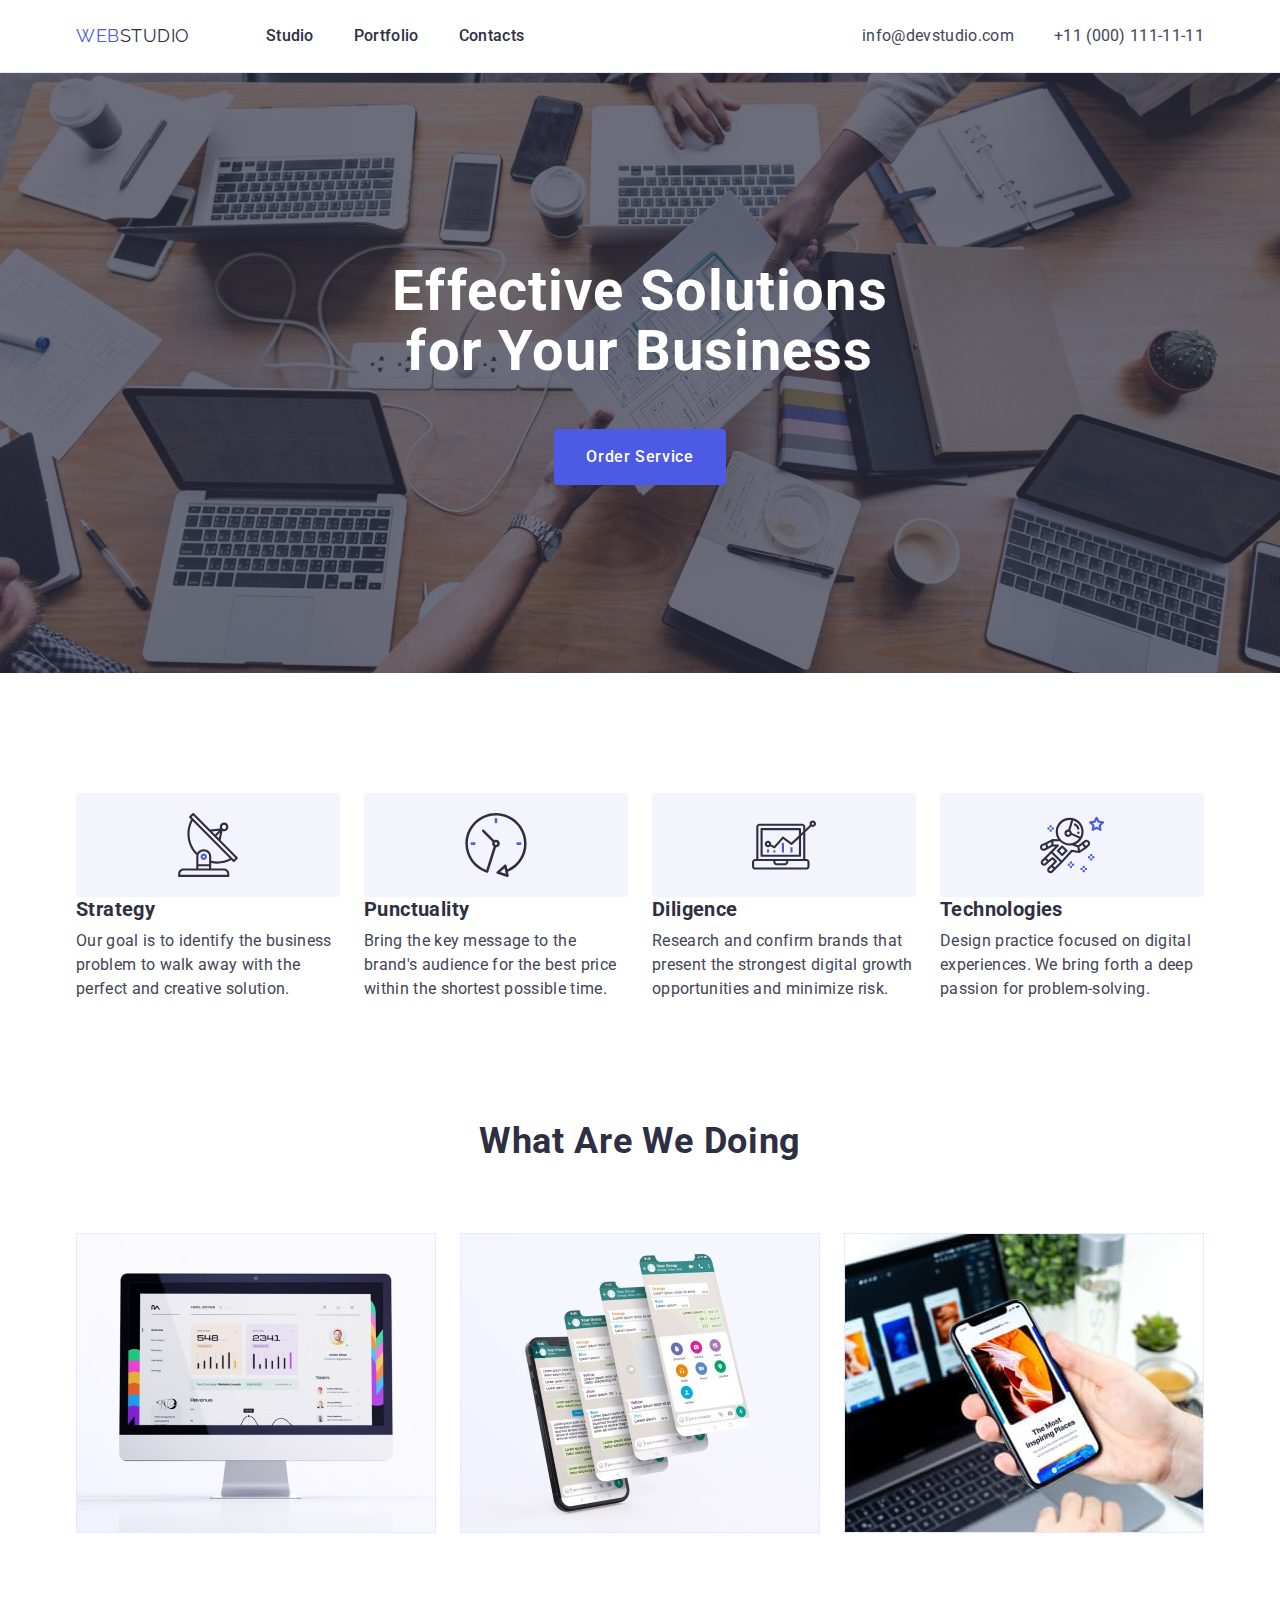
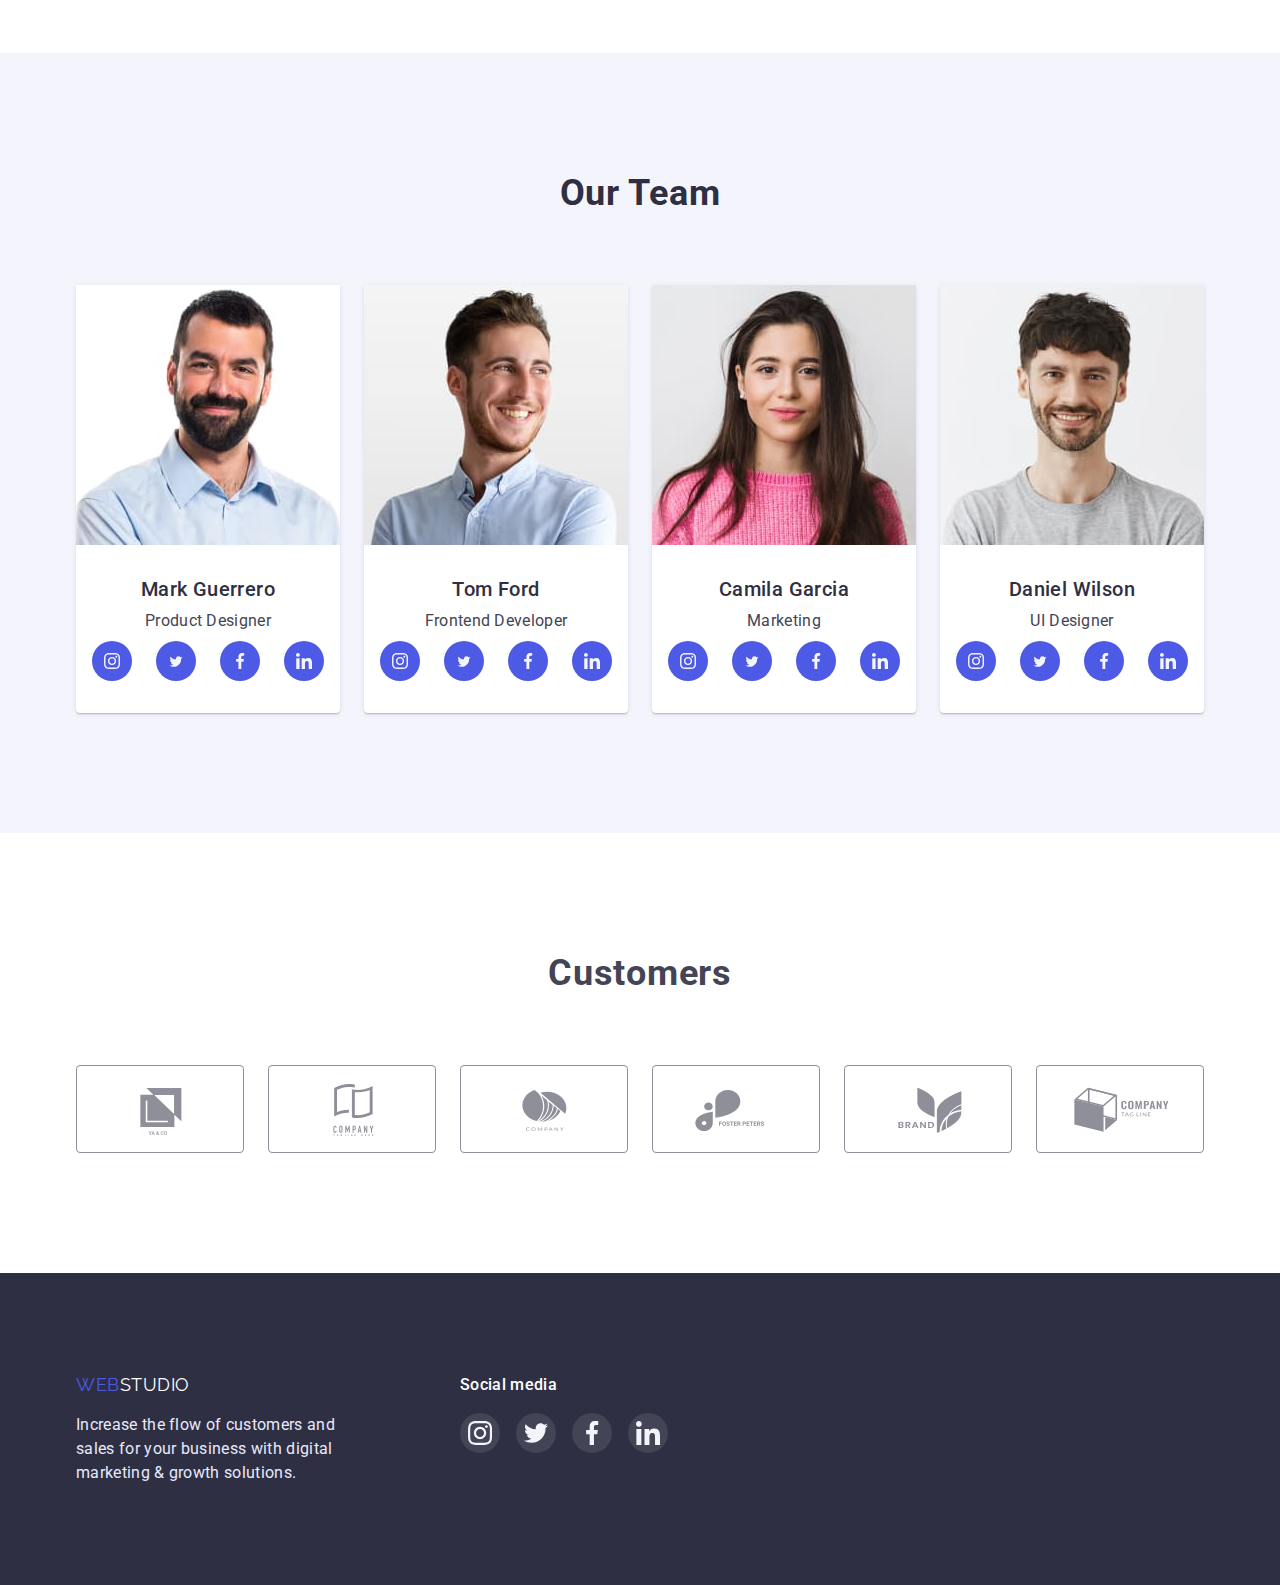
==== index.html @ 8e7cf428 "Initial commit" ====
<!DOCTYPE html>
<html lang="en">
  <head>
    <meta charset="UTF-8" />
    <meta http-equiv="X-UA-Compatible" content="IE=edge" />
    <meta name="viewport" content="width=device-width, initial-scale=1.0" />
    <title>Студия</title>
    <link
      rel="stylesheet"
      href="https://cdnjs.cloudflare.com/ajax/libs/modern-normalize/1.0.0/modern-normalize.min.css"
    />
    <link rel="stylesheet" href="./css/style.css" />
    <link rel="preconnect" href="https://fonts.googleapis.com" />
    <link rel="preconnect" href="https://fonts.gstatic.com" crossorigin />
    <link
      href="https://fonts.googleapis.com/css2?family=Raleway:wght@800&family=Roboto:wght@400;500;700&display=swap"
      rel="stylesheet"
    />
  </head>
  <body>
    <header class="header">
      <div class="header-container container">
        <nav class="header-navigation">
          <a
            href="./index.html"
            class="list-style-none studio-logo-style logo text-decoration links"
            ><span class="web-logo-style">Web</span>Studio</a
          >
          <ul class="list-style-none header-list">
            <li>
              <a
                href=""
                class="tabs-web-studio list-style-none text-decoration box-header-text links"
                >Studio</a
              >
            </li>
            <li class="box-header-text">
              <a
                href="./portfolio.html"
                class="tabs-web-studio list-style-none text-decoration box-header-text links"
                >Portfolio</a
              >
            </li>
            <li>
              <a
                href=""
                class="tabs-web-studio list-style-none text-decoration box-header-text links"
                >Contacts</a
              >
            </li>
          </ul>
        </nav>

        <address class="font-style-normal">
          <ul class="list-style-none box-header-contacs-list">
            <li>
              <a
                href="mailto:info@devstudio.com"
                class="contacs-web-studio list-style-none text-decoration box-header-contacs header-mail links"
                >info@devstudio.com</a
              >
            </li>
            <li>
              <a
                href="tel:+110001111111"
                class="contacs-web-studio list-style-none text-decoration box-header-contacs header-tel links"
                >+11 (000) 111-11-11</a
              >
            </li>
          </ul>
        </address>
      </div>
    </header>
    <main>
      <section class="hero-section">
        <div class="container">
          <h1 class="section-slogan box-text-hero">
            Effective Solutions for Your Business
          </h1>
          <div class="box-btt-hero">
            <br />
            <button
              type="button"
              class="button-hero-h button-text-after-title cursor-pointer"
            >
              Order Service
            </button>
          </div>
        </div>
      </section>
      <section class="section-futures-web">
        <div class="futures-text container">
          <h2 class="visually-hidden">futures</h2>
          <ul
            class="list-style-none list-future-svg list-style-none box-futures-text"
          >
            <li class="box-futures-item">
              <div class="list-futures-svg">
                <svg class="future-svg" width="64px" height="64px">
                  <use href="./images/sprite-futures.svg#icon-antenna"></use>
                </svg>
              </div>
              <h3 class="futures-name">Strategy</h3>
              <p class="futures-text">
                Our goal is to identify the business problem to walk away with
                the perfect and creative solution.
              </p>
            </li>

            <li class="box-futures-item">
              <div class="list-futures-svg">
                <svg class="future-svg" width="64px" height="64px">
                  <use href="./images/sprite-futures.svg#icon-clock"></use>
                </svg>
              </div>
              <h3 class="futures-name">Punctuality</h3>
              <p class="futures-text">
                Bring the key message to the brand's audience for the best price
                within the shortest possible time.
              </p>
            </li>
            <li class="box-futures-item">
              <div class="list-futures-svg">
                <svg class="future-svg" width="64px" height="64px">
                  <use href="./images/sprite-futures.svg#icon-diagram"></use>
                </svg>
              </div>
              <h3 class="futures-name">Diligence</h3>
              <p class="futures-text">
                Research and confirm brands that present the strongest digital
                growth opportunities and minimize risk.
              </p>
            </li>
            <li class="box-futures-item">
              <div class="list-futures-svg">
                <svg class="future-svg" width="64px" height="64px">
                  <use href="./images/sprite-futures.svg#icon-astronaut"></use>
                </svg>
              </div>
              <h3 class="futures-name">Technologies</h3>
              <p class="futures-text">
                Design practice focused on digital experiences. We bring forth a
                deep passion for problem-solving.
              </p>
            </li>
          </ul>
        </div>
      </section>
      <section class="box-wawd-section">
        <div class="box-wawd container">
          <h2 class="wawd">What are we doing</h2>

          <ul class="list-style-none box-wawd-list">
            <li class="wawd-items">
              <img src="./images/rect.jpg" alt="computer" width="360" />
            </li>
            <li class="wawd-items">
              <img src="./images/rect2.jpg" alt="phone" width="360" />
            </li>
            <li class="wawd-items">
              <img
                src="./images/rect3.jpg"
                alt="computer and phone"
                width="360"
              />
            </li>
          </ul>
        </div>
      </section>
      <section class="background-section-our-team">
        <div class="box-our-team container">
          <h2 class="our-team-title">Our Team</h2>
          <ul class="list-style-none backround-our-team box-our-team-list">
            <li class="background-li-our-team item-our-team-box">
              <img src="./images/img.jpg" alt="Product Designer" width="264" />
              <div class="our-team-paddig">
                <h3 class="names-our-team backround-our-team">Mark Guerrero</h3>
                <p class="position-our-team backround-our-team">
                  Product Designer
                </p>
                <ul class="svg-our-team list-style-none">
                  <li class="svg-our-team-item">
                    <a href="" class="our-team-link">
                      <svg width="16px" height="16px" class="our-team-svg-item">
                        <use
                          href="./images/sprite-our-team.svg#icon-instagram"
                        ></use>
                      </svg>
                    </a>
                  </li>
                  <li class="svg-our-team-item">
                    <a href="" class="our-team-link">
                      <svg width="16px" height="13px" class="our-team-svg-item">
                        <use
                          href="./images/sprite-our-team.svg#icon-twitter"
                        ></use>
                      </svg>
                    </a>
                  </li>
                  <li class="svg-our-team-item">
                    <a href="" class="our-team-link">
                      <svg width="16px" height="16px" class="our-team-svg-item">
                        <use
                          href="./images/sprite-our-team.svg#icon-facebook"
                        ></use>
                      </svg>
                    </a>
                  </li>

                  <li class="svg-our-team-item">
                    <a href="" class="our-team-link">
                      <svg width="16px" height="16px" class="our-team-svg-item">
                        <use
                          href="./images/sprite-our-team.svg#icon-linkedin"
                        ></use>
                      </svg>
                    </a>
                  </li>
                </ul>
              </div>
            </li>
            <li class="background-li-our-team item-our-team-box">
              <img
                src="./images/img-2.jpg"
                alt="Frontend Developer"
                width="264"
                class="img-main-page"
              />
              <div class="our-team-paddig">
                <h3 class="names-our-team">Tom Ford</h3>
                <p class="position-our-team">Frontend Developer</p>
                <ul class="svg-our-team list-style-none">
                  <li class="svg-our-team-item">
                    <a href="" class="our-team-link">
                      <svg width="16px" height="16px" class="our-team-svg-item">
                        <use
                          href="./images/sprite-our-team.svg#icon-instagram"
                        ></use>
                      </svg>
                    </a>
                  </li>
                  <li class="svg-our-team-item">
                    <a href="" class="our-team-link">
                      <svg width="16px" height="13px" class="our-team-svg-item">
                        <use
                          href="./images/sprite-our-team.svg#icon-twitter"
                        ></use>
                      </svg>
                    </a>
                  </li>
                  <li class="svg-our-team-item">
                    <a href="" class="our-team-link">
                      <svg width="16px" height="16px" class="our-team-svg-item">
                        <use
                          href="./images/sprite-our-team.svg#icon-facebook"
                        ></use>
                      </svg>
                    </a>
                  </li>

                  <li class="svg-our-team-item">
                    <a href="" class="our-team-link">
                      <svg width="16px" height="16px" class="our-team-svg-item">
                        <use
                          href="./images/sprite-our-team.svg#icon-linkedin"
                        ></use>
                      </svg>
                    </a>
                  </li>
                </ul>
              </div>
            </li>
            <li class="background-li-our-team item-our-team-box">
              <img
                src="./images/img-3.jpg"
                alt="Marketing"
                width="264"
                class="img-main-page"
              />
              <div class="our-team-paddig">
                <h3 class="names-our-team">Camila Garcia</h3>
                <p class="position-our-team">Marketing</p>
                <ul class="svg-our-team list-style-none">
                  <li class="svg-our-team-item">
                    <a href="" class="our-team-link">
                      <svg width="16px" height="16px" class="our-team-svg-item">
                        <use
                          href="./images/sprite-our-team.svg#icon-instagram"
                        ></use>
                      </svg>
                    </a>
                  </li>
                  <li class="svg-our-team-item">
                    <a href="" class="our-team-link">
                      <svg width="16px" height="13px" class="our-team-svg-item">
                        <use
                          href="./images/sprite-our-team.svg#icon-twitter"
                        ></use>
                      </svg>
                    </a>
                  </li>
                  <li class="svg-our-team-item">
                    <a href="" class="our-team-link">
                      <svg width="16px" height="16px" class="our-team-svg-item">
                        <use
                          href="./images/sprite-our-team.svg#icon-facebook"
                        ></use>
                      </svg>
                    </a>
                  </li>

                  <li class="svg-our-team-item">
                    <a href="" class="our-team-link">
                      <svg width="16px" height="16px" class="our-team-svg-item">
                        <use
                          href="./images/sprite-our-team.svg#icon-linkedin"
                        ></use>
                      </svg>
                    </a>
                  </li>
                </ul>
              </div>
            </li>

            <li class="background-li-our-team item-our-team-box">
              <img
                src="./images/img-4.jpg"
                alt="UI Designer"
                width="264"
                class="img-main-page"
              />
              <div class="our-team-paddig">
                <h3 class="names-our-team">Daniel Wilson</h3>
                <p class="position-our-team">UI Designer</p>
                <ul class="svg-our-team list-style-none">
                  <li class="svg-our-team-item">
                    <a href="" class="our-team-link">
                      <svg width="16px" height="16px" class="our-team-svg-item">
                        <use
                          href="./images/sprite-our-team.svg#icon-instagram"
                        ></use>
                      </svg>
                    </a>
                  </li>
                  <li class="svg-our-team-item">
                    <a href="" class="our-team-link">
                      <svg width="16px" height="13px" class="our-team-svg-item">
                        <use
                          href="./images/sprite-our-team.svg#icon-twitter"
                        ></use>
                      </svg>
                    </a>
                  </li>
                  <li class="svg-our-team-item">
                    <a href="" class="our-team-link">
                      <svg width="16px" height="16px" class="our-team-svg-item">
                        <use
                          href="./images/sprite-our-team.svg#icon-facebook"
                        ></use>
                      </svg>
                    </a>
                  </li>

                  <li class="svg-our-team-item">
                    <a href="" class="our-team-link">
                      <svg width="16px" height="16px" class="our-team-svg-item">
                        <use
                          href="./images/sprite-our-team.svg#icon-linkedin"
                        ></use>
                      </svg>
                    </a>
                  </li>
                </ul>
              </div>
            </li>
          </ul>
        </div>
      </section>
      <section class="customers">
        <div class="container">
          <h2 class="customers-hero">Customers</h2>

          <ul class="customers-list list-style-none">
            <li class="item-list-customers">
              <a href="" class="customers-links">
                <svg width="106px" height="56px" class="svg-customers">
                  <use href="./images/customers.svg#icon-Logo-6"></use>
                </svg>
              </a>
            </li>
            <li class="item-list-customers">
              <a href="" class="customers-links">
                <svg width="106px" height="56px" class="svg-customers">
                  <use href="./images/customers.svg#icon-Logo-7"></use>
                </svg>
              </a>
            </li>
            <li class="item-list-customers">
              <a href="" class="customers-links">
                <svg width="106px" height="56px" class="svg-customers">
                  <use href="./images/customers.svg#icon-Logo-8"></use>
                </svg>
              </a>
            </li>
            <li class="item-list-customers">
              <a href="" class="customers-links">
                <svg width="106px" height="56px" class="svg-customers">
                  <use href="./images/customers.svg#icon-Logo-9"></use>
                </svg>
              </a>
            </li>
            <li class="item-list-customers">
              <a href="" class="customers-links">
                <svg width="106px" height="56px" class="svg-customers">
                  <use href="./images/customers.svg#icon-Logo-10"></use>
                </svg>
              </a>
            </li>
            <li class="item-list-customers">
              <a href="" class="customers-links">
                <svg width="106px" height="56px" class="svg-customers">
                  <use href="./images/customers.svg#icon-Logo-11"></use>
                </svg>
              </a>
            </li>
          </ul>
        </div>
      </section>
    </main>
    <footer class="footer">
      <div class="container container-footer">
        <div class="footer-div-logo">
          <a
            href="./index.html"
            class="list-style-none logo logo-footer text-decoration margin-zero"
            ><span class="web-logo-style">Web</span>Studio</a
          >
          <p class="web-studio-footer-text">
            Increase the flow of customers and sales for your business with
            digital marketing & growth solutions.
          </p>
        </div>

        <div class="footer-div-link">
          <p class="social-media-hero">Social media</p>
          <ul class="footer-list-link list-style-none">
            <li class="svg-item-footer">
              <a href="" class="footer-item-link">
                <svg width="24px" height="24px" class="our-team-svg-item">
                  <use href="./images/sprite-our-team.svg#icon-instagram"></use>
                </svg>
              </a>
            </li>
            <li class="svg-item-footer">
              <a href="" class="footer-item-link">
                <svg width="24px" height="24px" class="our-team-svg-item">
                  <use href="./images/sprite-our-team.svg#icon-twitter"></use>
                </svg>
              </a>
            </li>
            <li class="svg-item-footer">
              <a href="" class="footer-item-link">
                <svg width="24px" height="24px" class="our-team-svg-item">
                  <use href="./images/sprite-our-team.svg#icon-facebook"></use>
                </svg>
              </a>
            </li>

            <li class="svg-item-footer">
              <a href="" class="footer-item-link">
                <svg width="24px" height="24px" class="our-team-svg-item">
                  <use href="./images/sprite-our-team.svg#icon-linkedin"></use>
                </svg>
              </a>
            </li>
          </ul>
        </div>
      </div>
    </footer>
  </body>
</html>
---- css/style.css ----
:root {
  --tags-color: #2e2f42;
  --p-text: #434455;
  --buttons-color: #4d5ae5;
  --hf-buttons-color: #404bbf;
  --our-team-background: #f4f4fd;
  --customers-hover: #404bbf;
  --customers: #afb1b8;
}
body {
  font-family: 'Roboto', sans-serif;
  color: var(--p-text);
  background: #ffffff;
}
/*----------- WEBSTUDIO -----------*/
.font-style-normal {
  font-style: normal;
}
img {
  display: block;
  max-width: 100%;
  height: auto;
}
.logo {
  font-family: 'Raleway';

  font-size: 18px;
  line-height: calc(24 / 18);
  letter-spacing: 0.03em;
  color: var(--tags-color);
  text-transform: uppercase;
  margin-right: 76px;
}
.web-logo-style {
  color: #4d5ae5;
  text-transform: uppercase;
}
.header-mail {
}
.links {
  display: block;
  padding: 24px 0;
}
.header-container-margin {
  width: 1158px;
  padding: 0 15px;
  margin: 0 auto;
}
.header {
  border-bottom: 1px solid #e7e9fc;
  box-shadow: 0px 2px 1px rgba(46, 47, 66, 0.08),
    0px 1px 1px rgba(46, 47, 66, 0.16), 0px 1px 6px rgba(46, 47, 66, 0.08);
}
.box-header-text {
}
.box-header-contacs {
  display: flex;
}
.futures-container {
  width: 1128px;
  padding: 0 15px;
  margin: 0 auto;
}
.wawd-container {
  width: 1128px;
  padding: 0 15px;
  margin: 0 auto;
}
.our-team-container {
  width: 1128px;
  padding: 0 15px;
  margin: 0 auto;
}
.header-container {
  display: flex;
  justify-content: space-between;
}
.box-header-contacs-list {
  display: flex;

  gap: 40px;
}
.header-navigation {
  display: flex;
  align-items: center;
}
.box-hero-section {
}
.container {
  width: 1158px;
  padding: 0 15px;
  margin: 0 auto;
}

.box-text-hero {
}
.box-btt-hero {
  align-content: center;
  display: flex;

  justify-content: center;
}
.box-btt-hero:hover,
.box-btt-hero:focus {
}
.header-list {
  display: flex;
  gap: 40px;
}
.logo-footer {
  color: #ffffff;
  text-transform: uppercase;
}
.margin-zero {
  margin: 0 auto;
}
.tabs-web-studio {
  font-size: 16px;
  font-weight: 500;
  line-height: calc(24 / 16);
  color: var(--tags-color);
  letter-spacing: 0.02em;
}
.box-futures-text {
  display: flex;
  gap: 24px;
}

.section-futures-web {
  padding-top: 120px;
  padding-bottom: 120px;
}
.futures-text {
  font-size: 16px;
  line-height: calc(24 / 16);
  letter-spacing: 0.02em;
}
.box-futures-item {
  width: 265px;
}
.tabs-web-studio:hover,
.tabs-web-studio:focus {
  color: #404bbf;
}
.contacs-web-studio {
  font-style: normal;

  font-size: 16px;
  line-height: calc(24 / 16);
  color: var(--p-text);
  letter-spacing: 0.02em;
}
.contacs-web-studio:hover,
.contacs-web-studio:focus {
  color: #404bbf;
}

.visually-hidden {
  position: absolute;
  width: 1px;
  height: 1px;
  margin: -1px;
  border: 0;
  padding: 0;

  white-space: nowrap;
  clip-path: inset(100%);
  clip: rect(0 0 0 0);
  overflow: hidden;
}
.hero-section {
  background-color: var(--tags-color);
  background-image: linear-gradient(
      rgba(46, 47, 66, 0.7),
      rgba(46, 47, 66, 0.7)
    ),
    url(../images/people-office.jpg);
  background-repeat: no-repeat;
  background-position: center;
  background-size: cover;
  height: auto;
  flex-grow: 1;
  padding: 188px 0;
  max-width: 1440px;
  margin: 0 auto;
}
.box-wawd-section {
  padding-bottom: 120px;
}
.box-wawd {
}
.wawd-items {
  width: 360px;
}
.box-wawd-list {
  display: flex;

  align-items: center;

  gap: 24px;
}
.section-slogan {
  width: 496px;
  font-size: 56px;
  line-height: calc(60 / 56);
  letter-spacing: 0.02em;
  color: #ffffff;
  text-align: center;
  margin: 0 auto;
  margin-bottom: 48px;
}
.align-center {
  align-items: center;
}
.box-our-team {
}
.box-our-team-list {
  display: flex;
  margin-top: 72px;

  gap: 24px;
}
.item-our-team-box {
  width: 264px;
  border-radius: 0px 0px 4px 4px;
  box-shadow: 0px 2px 1px 0px #2e2f4214, 0px 1px 1px 0px #2e2f4229,
    0px 1px 6px 0px #2e2f4214;
}

.button-hero-h {
  border-radius: 4px;
  background: var(--buttons-color);
  padding: 16px 32px;
  font-weight: 500;
  border: none;
}
.button-hero-h:hover,
.button-hero-h:focus {
  background: #404bbf;
  box-shadow: 0px 4px 4px 0px #00000026;
}
.cursor-pointer {
  cursor: pointer;
}
.button-text-after-title {
  font-family: inherit;

  font-size: 16px;
  line-height: calc(24 / 16);
  color: #ffffff;
  letter-spacing: 0.04em;
}
p,
h1,
h2,
h3,
h4,
h5,
h6 {
  margin: 0;
}
ul {
  margin: 0;
  padding: 0;
}
.button-h1:hover,
.button-h1:focus {
  background: var(--hf-buttons-color);
}
.list-futures-svg {
  background: #f4f4fd;
  border-radius: 4px;
  display: flex;
  align-items: center;
  justify-content: center;
  padding-top: 20px;
  padding-bottom: 20px;
}
.future-svg {
  display: flex;
}
.futures-name {
  margin-bottom: 8px;
  font-size: 20px;
  line-height: calc(24 / 20);
  color: var(--tags-color);
  letter-spacing: 0.02em;
}
.futures-text {
  font-size: 16px;
  line-height: calc(24 / 16);
  letter-spacing: 0.02em;
}
.btt-sprite-our-team {
  width: 40px;
  height: 40px;
  border: none;
}
.svg-our-team-item {
  width: 40px;
  height: 40px;
}
.our-team-link {
  display: flex;
  width: 100%;
  height: 100%;
  justify-content: center;
  align-items: center;
  border-radius: 50%;
  background-color: #4d5ae5;
}

.our-team-link:hover,
.our-team-link:focus {
  background-color: #404bbf;
}
.wawd {
  margin-bottom: 72px;
  font-size: 36px;
  line-height: calc(40 / 36);
  color: var(--tags-color);
  letter-spacing: 0.02em;
  text-transform: capitalize;
  text-align: center;
}
.img-main-page {
}
.background-section-our-team {
  background: #f4f4fd;
  padding: 120px 0;
}
.background-li-our-team {
  background: #ffffff;
}
.svg-our-team {
  display: flex;
  gap: 24px;
}
.our-team-title {
  font-size: 36px;
  line-height: calc(40 / 36);
  color: var(--tags-color);
  letter-spacing: 0.02em;
  text-align: center;
}
.our-team-paddig {
  padding: 32px 16px;
}
.names-our-team {
  font-size: 20px;
  line-height: calc(24 / 20);
  color: var(--tags-color);
  letter-spacing: 0.02em;
  font-weight: 500;
  text-align: center;
  margin-bottom: 8px;
}
.position-our-team {
  font-size: 16px;
  line-height: calc(24 / 16);
  letter-spacing: 0.02em;
  text-align: center;
  margin-bottom: 8px;
}

.mail-main {
  color: black;
}
.mail-main:hover,
.mail-main:focus {
  color: blue;
}
.list-style-none {
  list-style: none;
}

.text-decoration {
  text-decoration: none;
}

.web-studio-footer-text {
  font-size: 16px;
  line-height: calc(24 / 16);
  color: #e7e9fc;
  letter-spacing: 0.02em;
  max-width: 264px;
  margin-top: 16px;
}
.container-customers {
  display: flex;
  margin-top: 72px;
}
.customers {
  align-self: center;
  padding-top: 120px;
  padding-bottom: 120px;
}
.customers-hero {
  font-style: normal;
  font-weight: 700;
  font-size: 36px;
  line-height: calc(40px / 36px);
  text-align: center;
  letter-spacing: 0.02em;
  margin-bottom: 72px;
}
.customers-list {
  display: flex;
  justify-content: center;
  gap: 24px;
}
.svg-customers {
  fill: #8e8f99;
}

.customers-links {
  border: 1px solid #8e8f99;
  display: flex;
  justify-content: center;
  align-items: center;
  width: 100%;
  height: 100%;
  border-radius: 4px;
}
.customers-links:hover .svg-customers,
.customers-links:focus .svg-customers {
  fill: #404bbf;
}
.customers-links:hover,
.customers-links:focus {
  border: 1px solid #404bbf;
}
.footer {
  padding: 100px 0;
}
.footer-div-link {
  margin-left: 120px;
}
.item-list-customers {
  width: 168px;
  height: 88px;
}
.footer-div-logo {
}
.footer-list-link {
  display: flex;
  gap: 16px;
}
.social-media-hero {
  font-style: normal;
  font-weight: 500;
  font-size: 16px;
  line-height: calc(24px / 16px);
  letter-spacing: 0.02em;
  color: #ffffff;
  margin-bottom: 16px;
}
.svg-item-footer {
  width: 40px;
  height: 40px;
}
.item-list-div-footer {
  display: flex;
}
.footer-item-link {
  display: flex;
  width: 100%;
  height: 100%;
  justify-content: center;
  align-items: center;
  border-radius: 50%;
  background: rgba(255, 255, 255, 0.1);
}
.container-footer {
  display: flex;
}
.footer-item-link:hover,
.footer-item-link:focus {
  background-color: #31d0aa;
}
/*----------- portfolio -----------*/

.box-list-portfolio-btt {
  display: flex;
  margin-bottom: 72px;
  justify-content: center;
  gap: 24px;
}
.first-box-portfolio {
  width: 1158px;
  padding: 0 15px;
  margin: 0 auto;
}
.main-section-portfolio {
  padding-top: 96px;
  padding-bottom: 120px;
}
.second-box-portfolio {
  margin-bottom: 48px;
}
.third-box-portfolio {
  margin-bottom: 120px;
}
.first-list-portfolio {
  display: flex;

  flex-wrap: wrap;
  gap: 48px 24px;
}
.portfolio-box-text {
}
.margin-text-portfolio-box {
}
.img-portfolio-box {
}
.portfolio-text {
  font-size: 20px;
  line-height: calc(24 / 20);
  letter-spacing: 0.02em;
  color: var(--tags-color);
}
.items-list-portfolio {
  width: calc((100% - 48px) / 3);
  width: 360px;
}
.links-items-portfolio {
  display: block;
}

.links-items-portfolio:hover,
.links-items-portfolio:focus {
  box-shadow: 0px 2px 1px 0px #2e2f4214, 0px 1px 1px 0px #2e2f4229,
    0px 1px 6px 0px #2e2f4214;
}
.portfolio-p {
  font-size: 16px;
  line-height: calc(24 / 16);
  letter-spacing: 0.02em;
  color: var(--p-text);
  margin-top: 8px;
}
.items-portfolio-padding {
  padding: 32px 16px;
  border: 1px solid #e7e9fc;
  border-top: none;
}

.footer {
  background-color: #2e2f42;
}

.header {
}

.buttons-main {
  background: #f4f4fd;
}
.buttons-text {
  font-family: inherit;
  color: #4d5ae5;
  font-weight: 500;
  font-size: 16px;
  line-height: calc(24 / 16);
  letter-spacing: 0.04em;
  border: 1px solid #e7e9fc;
  border-radius: 4px;
  padding: 12px 24px;
}
.buttons-main:hover,
.buttons-main:focus {
  background: var(--hf-buttons-color);
}

.buttons-text:hover,
.buttons-text:focus {
  color: #ffffff;
  border-color: transparent;
  box-shadow: 0px 2px 2px 0px #0000001f, 0px 2px 1px 0px #00000014,
    0px 3px 1px 0px #0000001a;
}
.mail-portfolio {
  color: black;
}
.mail-portfolio:hover,
.mail-portfolio:focus {
  color: blue;
}

.text-decoration-none {
  text-decoration: none;
}
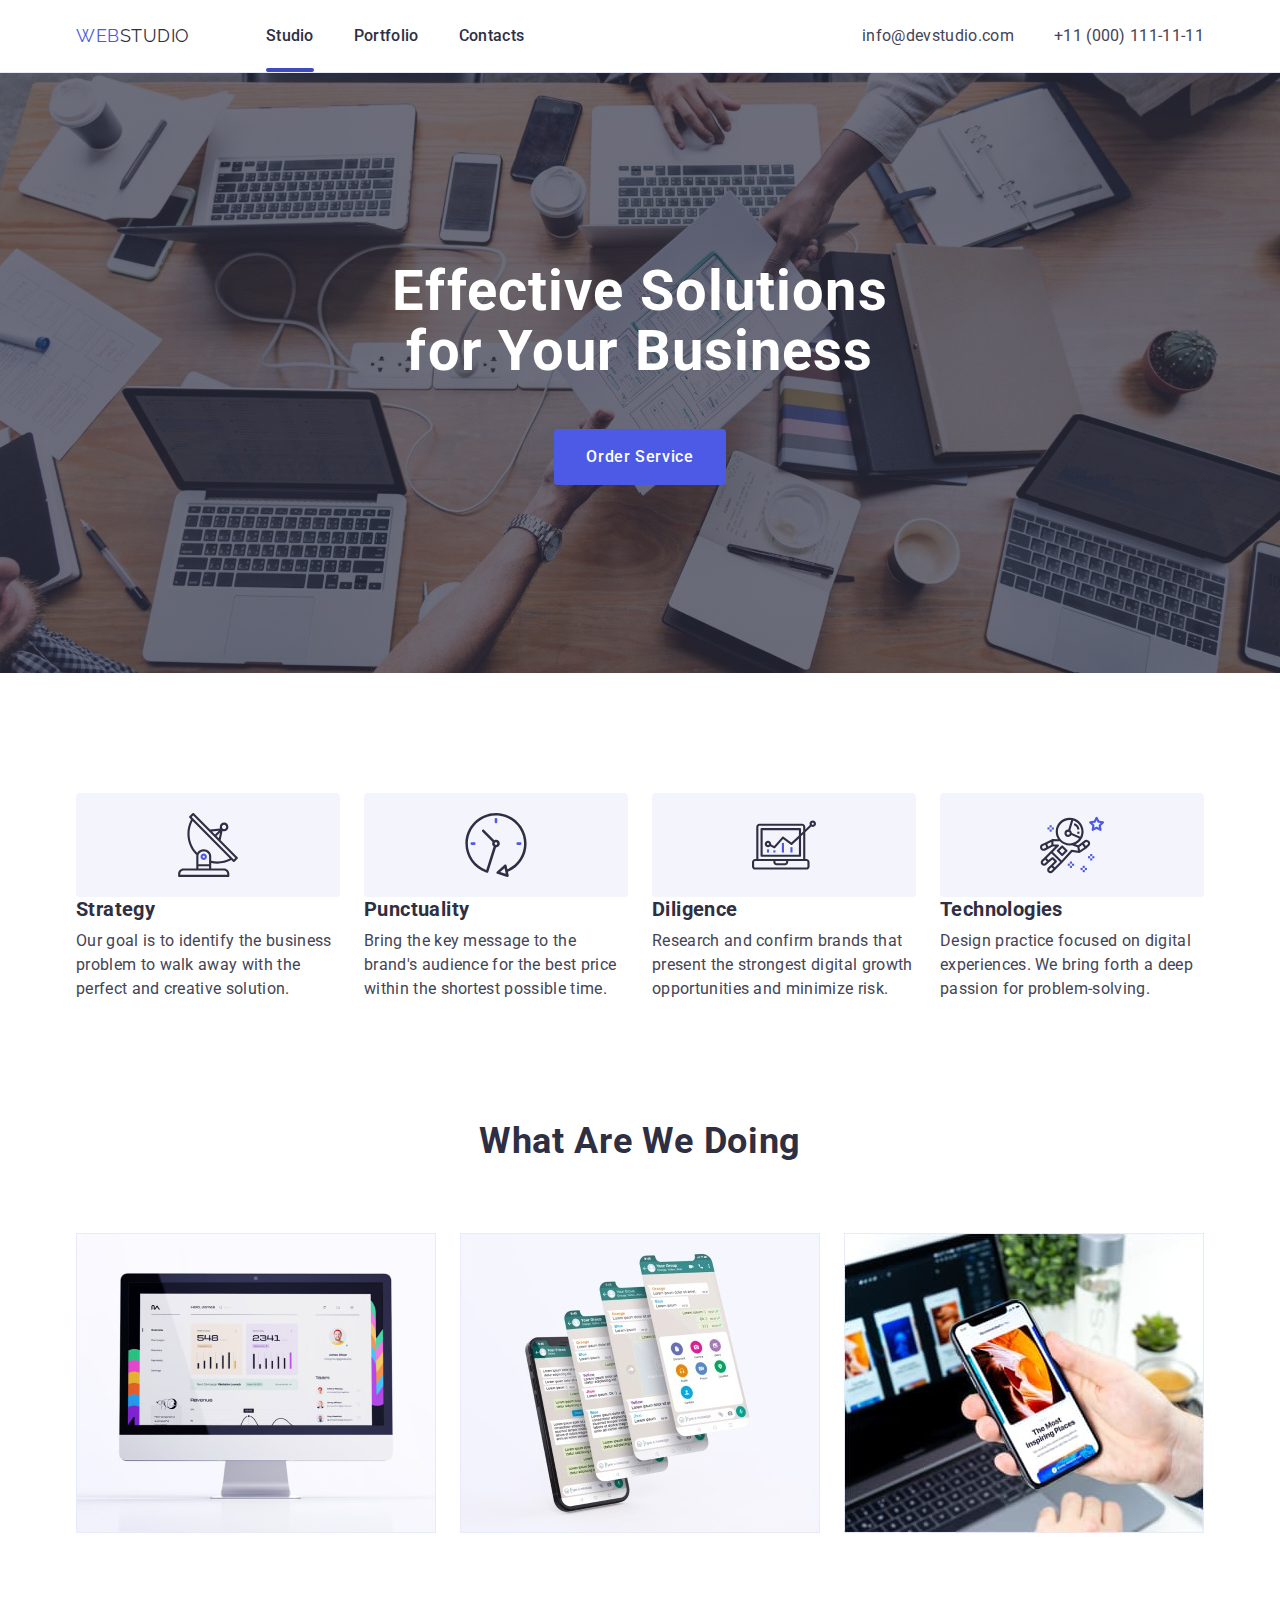
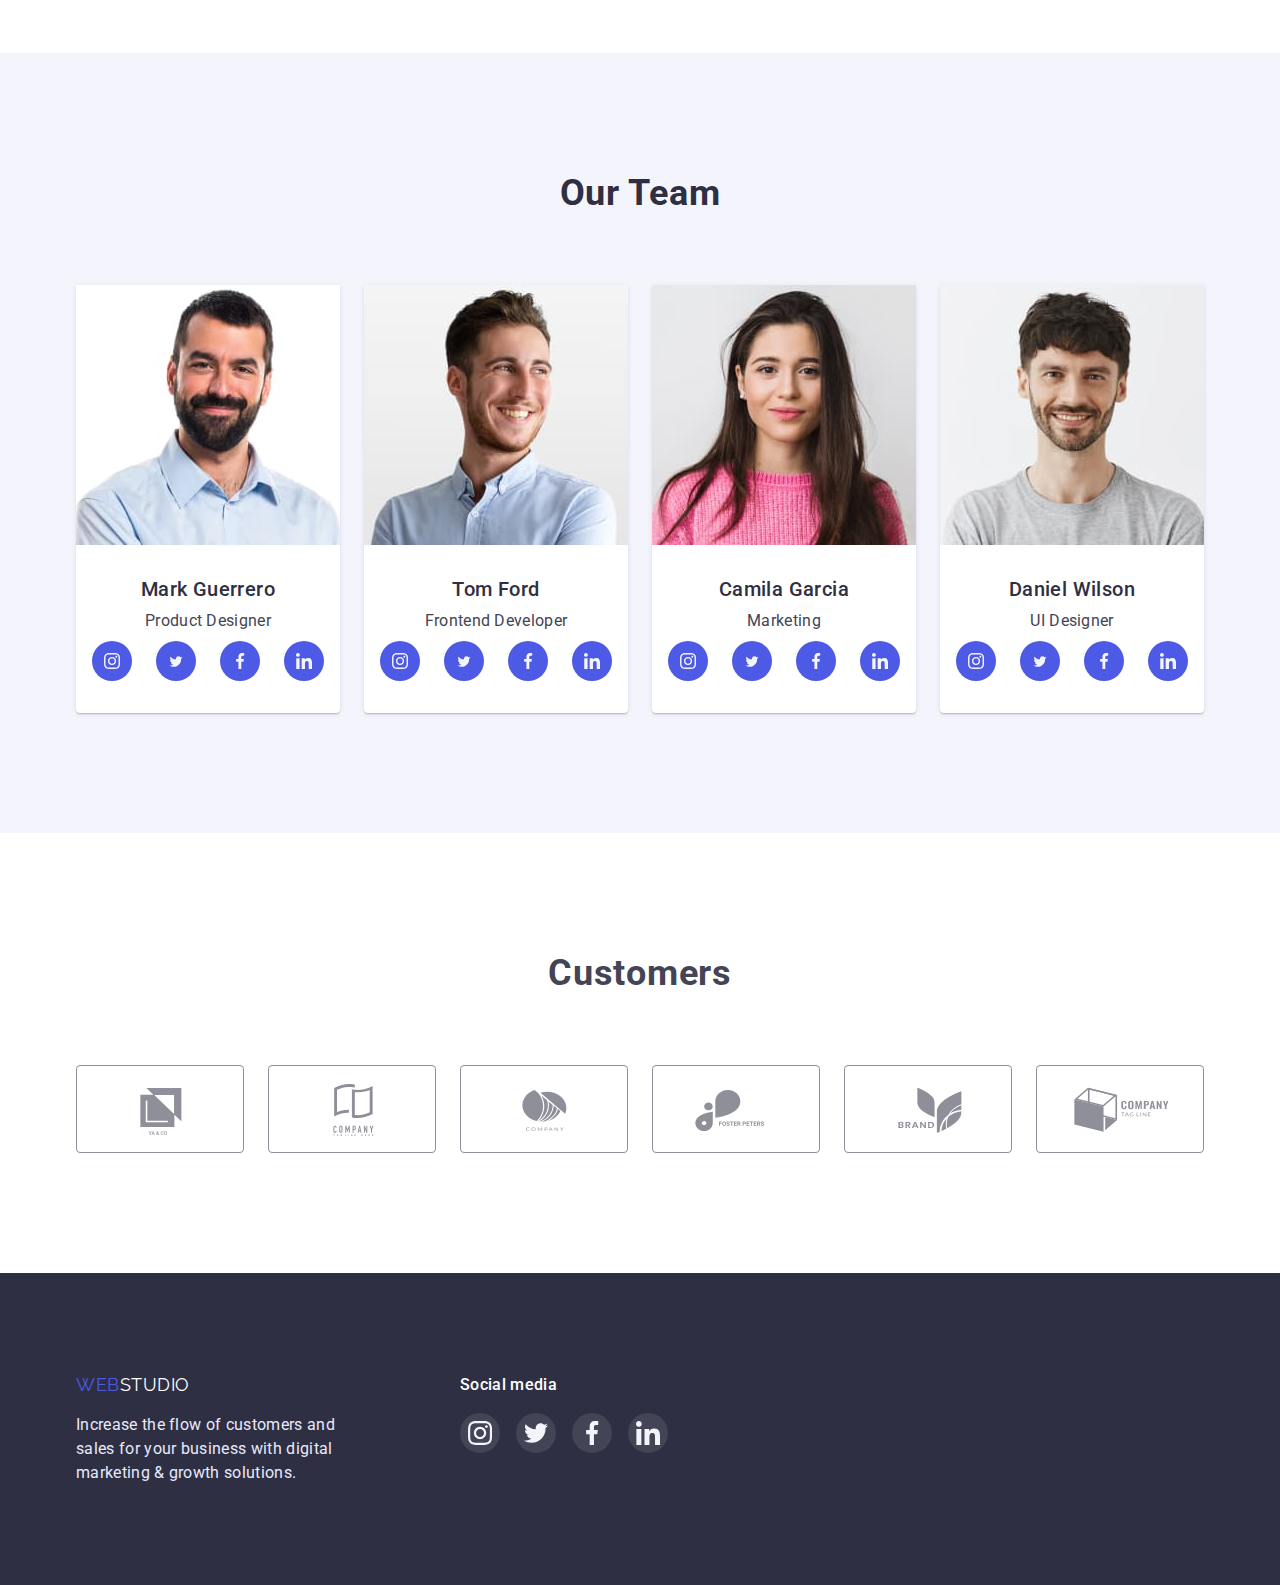
==== commit 50fa1c6f: ")" ====
--- a/index.html
+++ b/index.html
@@ -16,6 +16,10 @@
       href="https://fonts.googleapis.com/css2?family=Raleway:wght@800&family=Roboto:wght@400;500;700&display=swap"
       rel="stylesheet"
     />
+    <link
+      rel="stylesheet"
+      href="node_modules/modern-normalize/modern-normalize.css"
+    />
   </head>
   <body>
     <header class="header">
@@ -27,24 +31,24 @@
             ><span class="web-logo-style">Web</span>Studio</a
           >
           <ul class="list-style-none header-list">
-            <li>
+            <li class="tabs-web-studio current">
+              <a
+                href="./index.html"
+                class="list-style-none text-decoration box-header-text links studio-link nav-links"
+                >Studio</a
+              >
+            </li>
+            <li class="box-header-text tabs-web-studio">
+              <a
+                href="./portfolio.html"
+                class="list-style-none text-decoration box-header-text links portfolio-link nav-links"
+                >Portfolio</a
+              >
+            </li>
+            <li class="tabs-web-studio">
               <a
                 href=""
-                class="tabs-web-studio list-style-none text-decoration box-header-text links"
-                >Studio</a
-              >
-            </li>
-            <li class="box-header-text">
-              <a
-                href="./portfolio.html"
-                class="tabs-web-studio list-style-none text-decoration box-header-text links"
-                >Portfolio</a
-              >
-            </li>
-            <li>
-              <a
-                href=""
-                class="tabs-web-studio list-style-none text-decoration box-header-text links"
+                class="list-style-none text-decoration box-header-text links nav-links"
                 >Contacts</a
               >
             </li>
@@ -82,9 +86,22 @@
             <button
               type="button"
               class="button-hero-h button-text-after-title cursor-pointer"
+              data-modal-open
             >
               Order Service
             </button>
+            <div class="backdrop is-hidden" data-modal>
+              <div class="modal">
+                <button class="button-close-modal" data-modal-close>
+                  <svg class="modal-svg" width="8px" height="8px">
+                    <use
+                      href="./images/spryte-modal.svg#icon-close-black"
+                    ></use>
+                  </svg>
+                </button>
+                <p></p>
+              </div>
+            </div>
           </div>
         </div>
       </section>
@@ -477,5 +494,6 @@
         </div>
       </div>
     </footer>
+    <script src="./js/modal.js"></script>
   </body>
 </html>
--- a/css/style.css
+++ b/css/style.css
@@ -120,7 +120,41 @@
   line-height: calc(24 / 16);
   color: var(--tags-color);
   letter-spacing: 0.02em;
-}
+  font-weight: 500;
+  position: relative;
+  cursor: pointer;
+  line-height: 1;
+  text-decoration: none;
+}
+.nav-links {
+  color: var(--tags-color);
+}
+.nav-links:hover,
+.nav-links:focus {
+  color: #404bbf;
+  transition: 250ms cubic-bezier(0.4, 0, 0.2, 1);
+}
+
+.tabs-web-studio.current::after {
+  display: block;
+  content: '';
+  position: absolute;
+  width: 100%;
+  top: 100%;
+  left: 0;
+  border: 2px solid;
+  border-radius: 2px;
+}
+
+.current {
+  color: #404bbf;
+}
+.tabs-web-studio:hover:after,
+.tabs-web-studio:focus:after {
+  width: 100%;
+  opacity: 1;
+}
+
 .box-futures-text {
   display: flex;
   gap: 24px;
@@ -138,10 +172,7 @@
 .box-futures-item {
   width: 265px;
 }
-.tabs-web-studio:hover,
-.tabs-web-studio:focus {
-  color: #404bbf;
-}
+
 .contacs-web-studio {
   font-style: normal;
 
@@ -153,6 +184,7 @@
 .contacs-web-studio:hover,
 .contacs-web-studio:focus {
   color: #404bbf;
+  transition: 250ms cubic-bezier(0.4, 0, 0.2, 1);
 }
 
 .visually-hidden {
@@ -220,13 +252,56 @@
 
   gap: 24px;
 }
+.modal {
+  position: absolute;
+  width: 408px;
+  height: 576px;
+  transform: translate(-50%, -50%) scale(1);
+  left: 50%;
+  top: 50%;
+  background: #fcfcfc;
+  box-shadow: 0px 1px 1px rgba(0, 0, 0, 0.14), 0px 1px 3px rgba(0, 0, 0, 0.12),
+    0px 2px 1px rgba(0, 0, 0, 0.2);
+  border-radius: 4px;
+  transition: transform 250ms linear;
+}
+
+.button-close-modal {
+  width: 24px;
+  height: 24px;
+
+  border-radius: 50%;
+  display: flex;
+  justify-content: center;
+  align-items: center;
+  margin-left: auto;
+  padding: 0;
+}
 .item-our-team-box {
   width: 264px;
   border-radius: 0px 0px 4px 4px;
   box-shadow: 0px 2px 1px 0px #2e2f4214, 0px 1px 1px 0px #2e2f4229,
     0px 1px 6px 0px #2e2f4214;
 }
-
+.backdrop {
+  position: fixed;
+  top: 0;
+  left: 0;
+  width: 100%;
+  height: 100%;
+  background-color: rgba(0, 0, 0, 0.5);
+  opacity: 1;
+  visibility: visible;
+  transition: opacity 250ms linear, visibility 250ms linear;
+}
+.backdrop.is-hidden .modal {
+  transform: translate(-50%, -50%) scale(0);
+}
+.backdrop.is-hidden {
+  visibility: hidden;
+  opacity: 0;
+  pointer-events: none;
+}
 .button-hero-h {
   border-radius: 4px;
   background: var(--buttons-color);
@@ -238,6 +313,7 @@
 .button-hero-h:focus {
   background: #404bbf;
   box-shadow: 0px 4px 4px 0px #00000026;
+  transition: 250ms cubic-bezier(0.4, 0, 0.2, 1);
 }
 .cursor-pointer {
   cursor: pointer;
@@ -266,6 +342,7 @@
 .button-h1:hover,
 .button-h1:focus {
   background: var(--hf-buttons-color);
+  transition: 250ms cubic-bezier(0.4, 0, 0.2, 1);
 }
 .list-futures-svg {
   background: #f4f4fd;
@@ -296,6 +373,7 @@
   height: 40px;
   border: none;
 }
+
 .svg-our-team-item {
   width: 40px;
   height: 40px;
@@ -313,6 +391,7 @@
 .our-team-link:hover,
 .our-team-link:focus {
   background-color: #404bbf;
+  transition: 250ms cubic-bezier(0.4, 0, 0.2, 1);
 }
 .wawd {
   margin-bottom: 72px;
@@ -369,6 +448,7 @@
 .mail-main:hover,
 .mail-main:focus {
   color: blue;
+  transition: 250ms cubic-bezier(0.4, 0, 0.2, 1);
 }
 .list-style-none {
   list-style: none;
@@ -425,10 +505,12 @@
 .customers-links:hover .svg-customers,
 .customers-links:focus .svg-customers {
   fill: #404bbf;
+  transition: 250ms cubic-bezier(0.4, 0, 0.2, 1);
 }
 .customers-links:hover,
 .customers-links:focus {
   border: 1px solid #404bbf;
+  transition: 250ms cubic-bezier(0.4, 0, 0.2, 1);
 }
 .footer {
   padding: 100px 0;
@@ -477,6 +559,7 @@
 .footer-item-link:hover,
 .footer-item-link:focus {
   background-color: #31d0aa;
+  transition: 250ms cubic-bezier(0.4, 0, 0.2, 1);
 }
 /*----------- portfolio -----------*/
 
@@ -526,11 +609,33 @@
 .links-items-portfolio {
   display: block;
 }
-
+.text-in-portfolio-img {
+  color: #f4f4fd;
+  padding: 40px 32px;
+}
+.box {
+  position: relative;
+  overflow: hidden;
+  transition-property: background-color;
+}
+.overlay {
+  position: absolute;
+  top: 0;
+  left: 0;
+  width: 100%;
+  height: 100%;
+  background-color: #4d5ae5;
+  transform: translateY(100%);
+  transition: transform 250ms ease;
+}
+.box:hover .overlay {
+  transform: translateY(0);
+}
 .links-items-portfolio:hover,
 .links-items-portfolio:focus {
   box-shadow: 0px 2px 1px 0px #2e2f4214, 0px 1px 1px 0px #2e2f4229,
     0px 1px 6px 0px #2e2f4214;
+  transition: 250ms cubic-bezier(0.4, 0, 0.2, 1);
 }
 .portfolio-p {
   font-size: 16px;
@@ -569,6 +674,7 @@
 .buttons-main:hover,
 .buttons-main:focus {
   background: var(--hf-buttons-color);
+  transition: 250ms cubic-bezier(0.4, 0, 0.2, 1);
 }
 
 .buttons-text:hover,
@@ -577,6 +683,7 @@
   border-color: transparent;
   box-shadow: 0px 2px 2px 0px #0000001f, 0px 2px 1px 0px #00000014,
     0px 3px 1px 0px #0000001a;
+  transition: 250ms cubic-bezier(0.4, 0, 0.2, 1);
 }
 .mail-portfolio {
   color: black;
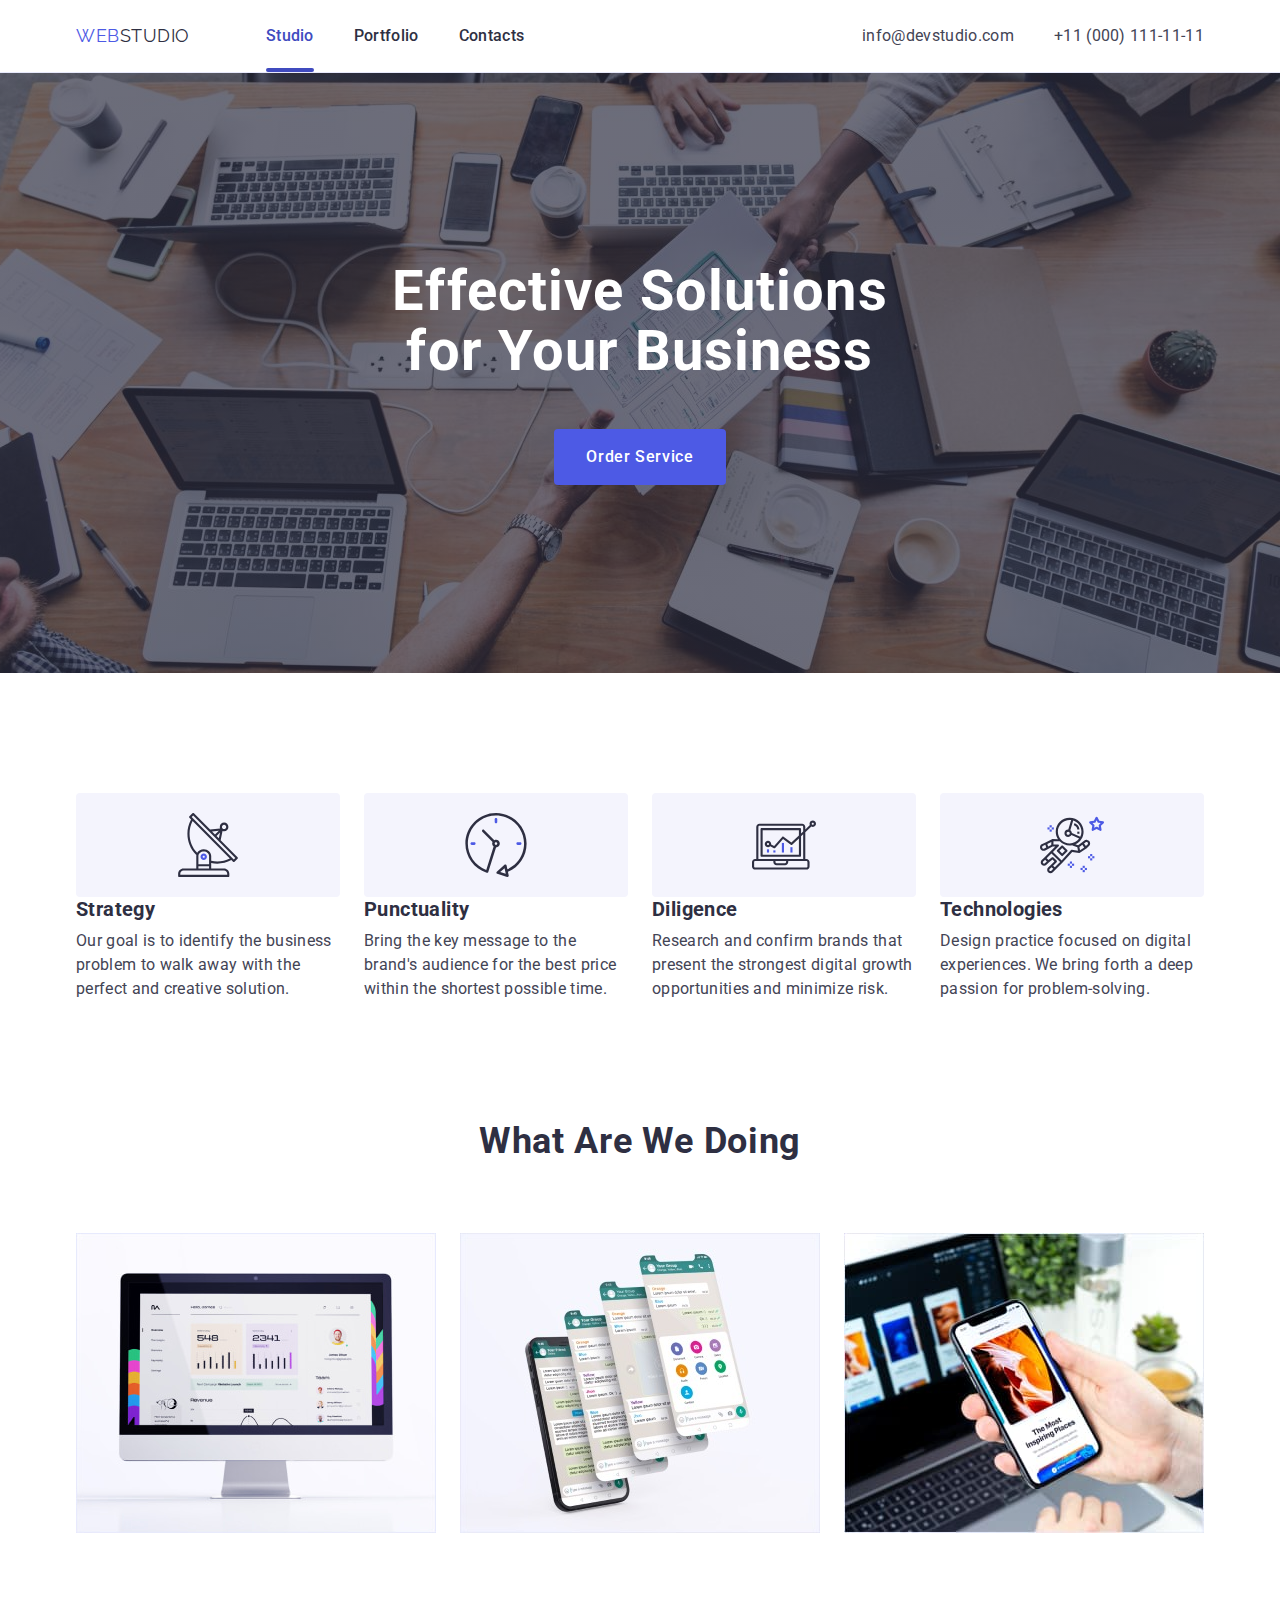
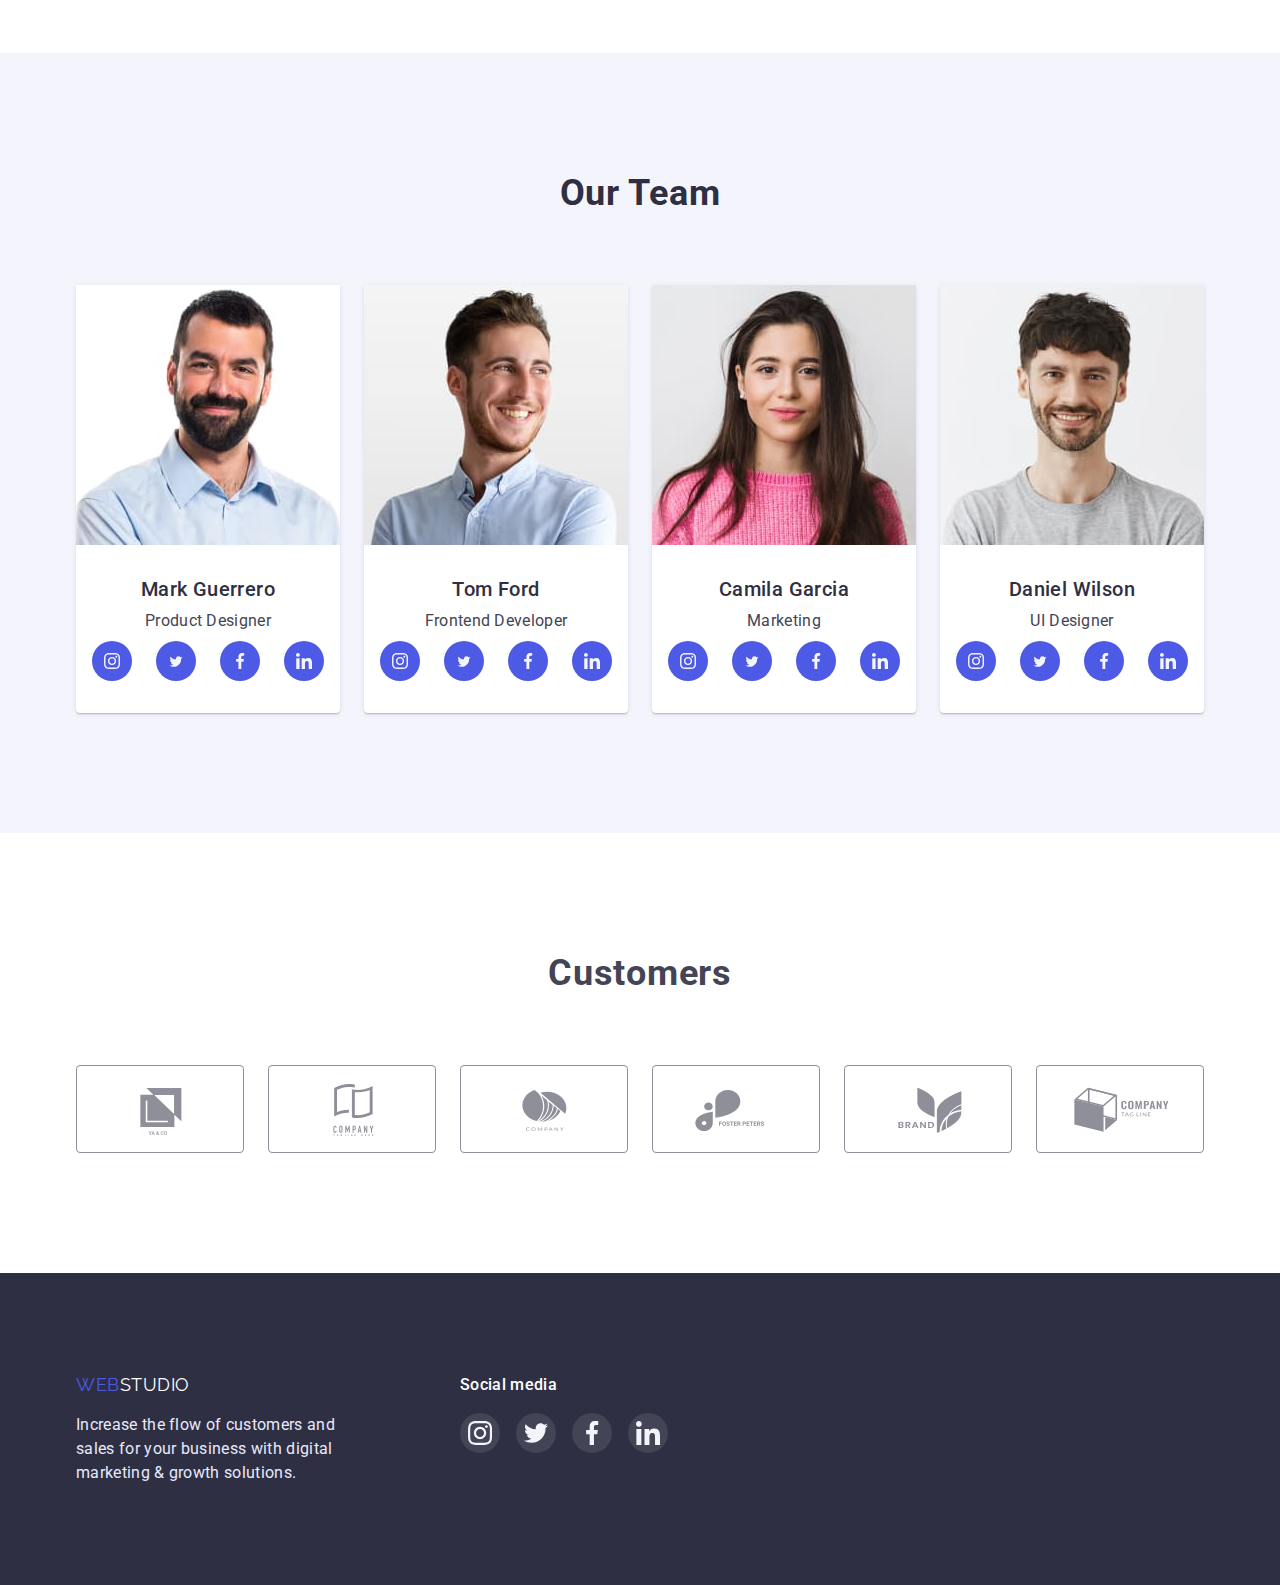
==== commit e20fa387: ")" ====
--- a/index.html
+++ b/index.html
@@ -34,7 +34,7 @@
             <li class="tabs-web-studio current">
               <a
                 href="./index.html"
-                class="list-style-none text-decoration box-header-text links studio-link nav-links"
+                class="list-style-none text-decoration box-header-text links studio-link nav-links current"
                 >Studio</a
               >
             </li>
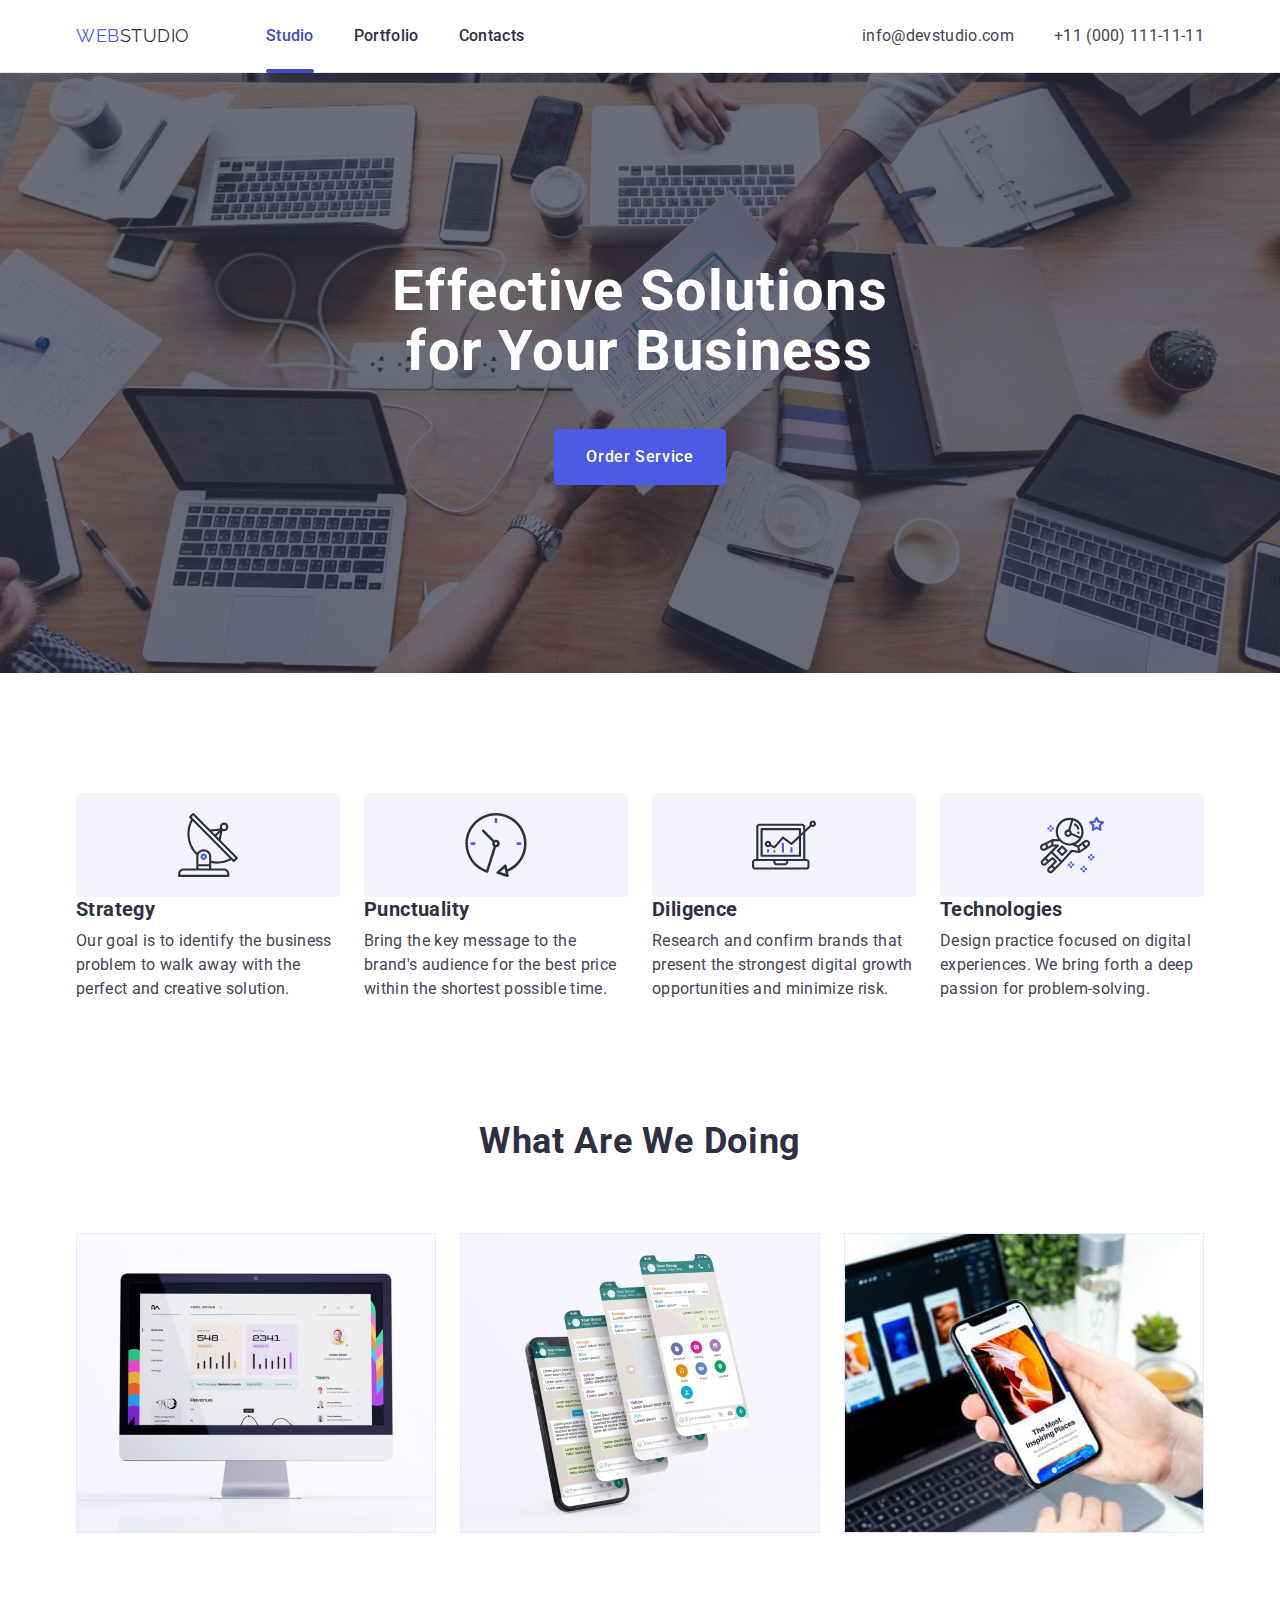
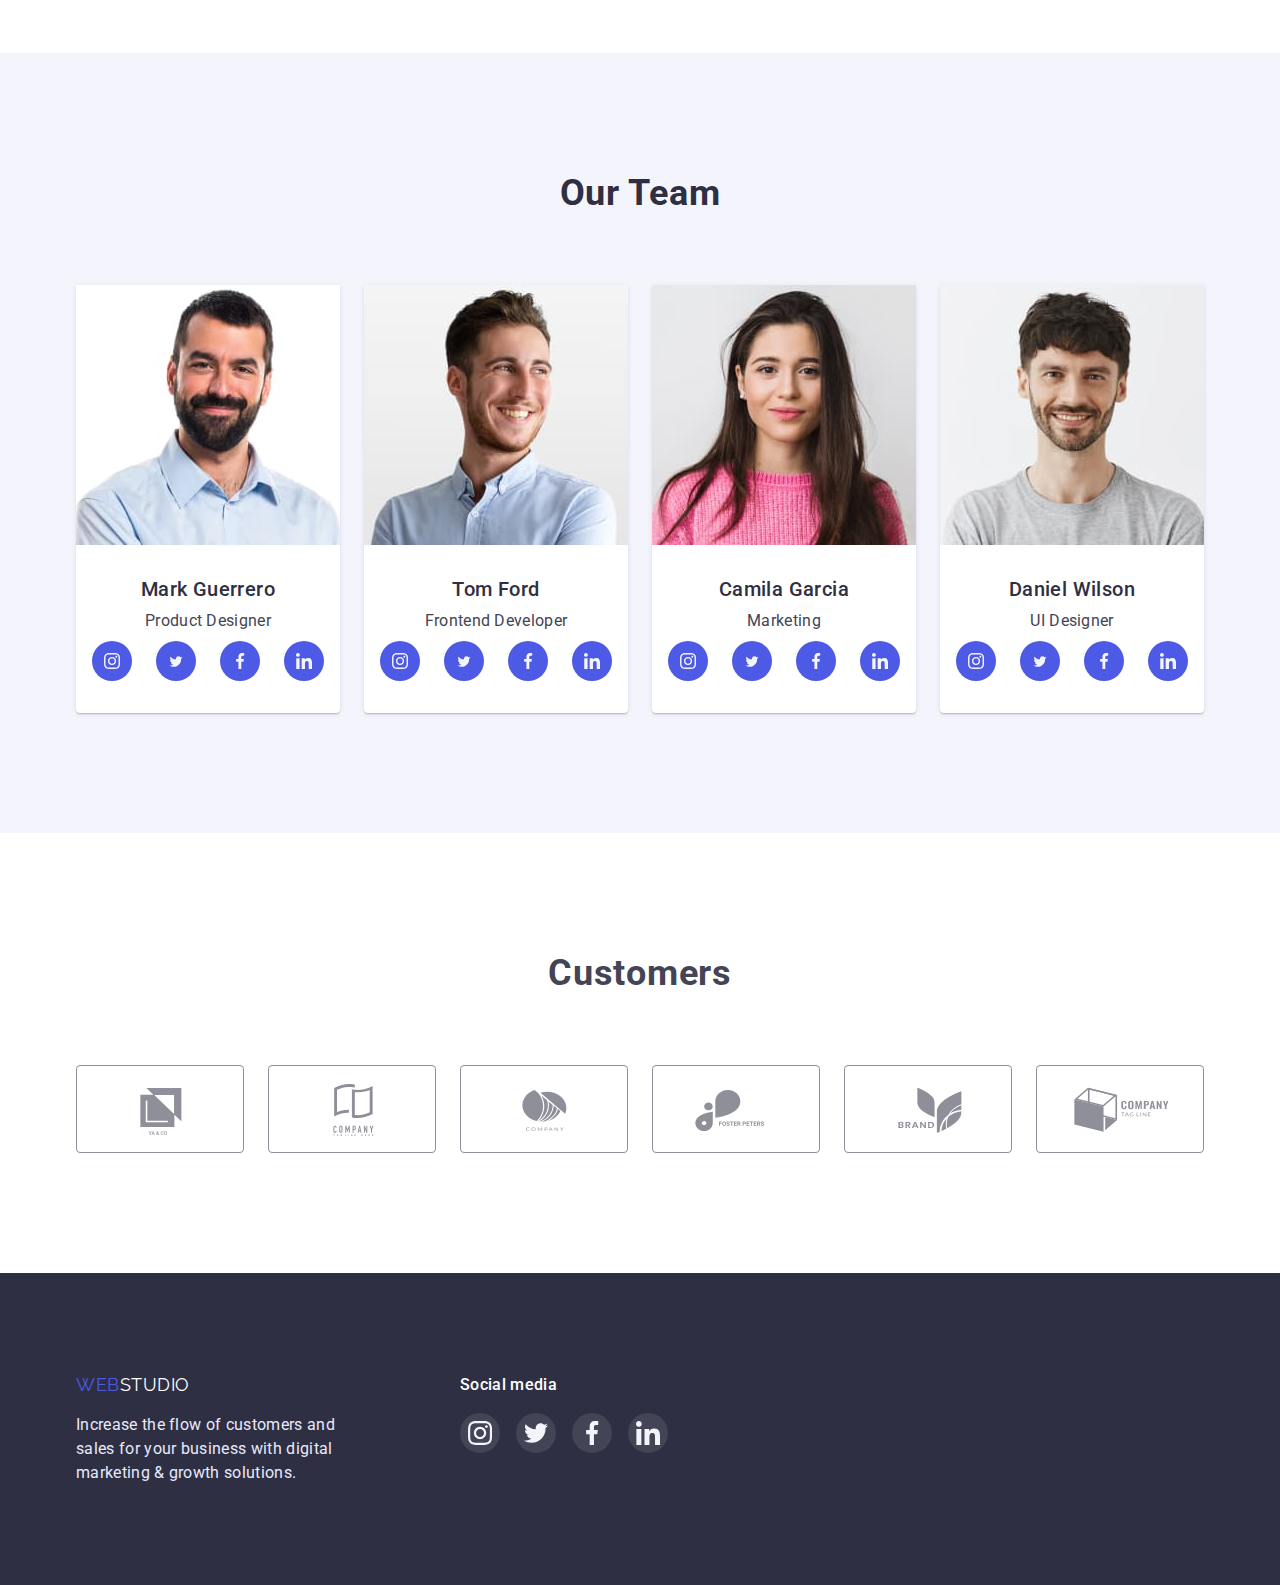
==== commit 4ccf406b: "fib" ====
--- a/index.html
+++ b/index.html
@@ -31,24 +31,24 @@
             ><span class="web-logo-style">Web</span>Studio</a
           >
           <ul class="list-style-none header-list">
-            <li class="tabs-web-studio current">
+            <li class="current">
               <a
                 href="./index.html"
-                class="list-style-none text-decoration box-header-text links studio-link nav-links current"
+                class="list-style-none text-decoration box-header-text links studio-link nav-links current tabs-web-studio"
                 >Studio</a
               >
             </li>
-            <li class="box-header-text tabs-web-studio">
+            <li class="box-header-text">
               <a
                 href="./portfolio.html"
-                class="list-style-none text-decoration box-header-text links portfolio-link nav-links"
+                class="list-style-none text-decoration box-header-text links portfolio-link nav-links tabs-web-studio"
                 >Portfolio</a
               >
             </li>
-            <li class="tabs-web-studio">
+            <li class="">
               <a
                 href=""
-                class="list-style-none text-decoration box-header-text links nav-links"
+                class="list-style-none text-decoration box-header-text links nav-links tabs-web-studio"
                 >Contacts</a
               >
             </li>
--- a/css/style.css
+++ b/css/style.css
@@ -91,7 +91,8 @@
   padding: 0 15px;
   margin: 0 auto;
 }
-
+.modal-svg {
+}
 .box-text-hero {
 }
 .box-btt-hero {
@@ -123,16 +124,15 @@
   font-weight: 500;
   position: relative;
   cursor: pointer;
-  line-height: 1;
   text-decoration: none;
 }
 .nav-links {
   color: var(--tags-color);
+  transition: color 250ms cubic-bezier(0.4, 0, 0.2, 1);
 }
 .nav-links:hover,
 .nav-links:focus {
   color: #404bbf;
-  transition: 250ms cubic-bezier(0.4, 0, 0.2, 1);
 }
 
 .tabs-web-studio.current::after {
@@ -140,9 +140,10 @@
   content: '';
   position: absolute;
   width: 100%;
-  top: 100%;
+  bottom: -1px;
+  height: 4px;
+  background-color: #404bbf;
   left: 0;
-  border: 2px solid;
   border-radius: 2px;
 }
 
@@ -180,11 +181,11 @@
   line-height: calc(24 / 16);
   color: var(--p-text);
   letter-spacing: 0.02em;
+  transition: color 250ms cubic-bezier(0.4, 0, 0.2, 1);
 }
 .contacs-web-studio:hover,
 .contacs-web-studio:focus {
   color: #404bbf;
-  transition: 250ms cubic-bezier(0.4, 0, 0.2, 1);
 }
 
 .visually-hidden {
@@ -255,7 +256,7 @@
 .modal {
   position: absolute;
   width: 408px;
-  height: 576px;
+  min-height: 576px;
   transform: translate(-50%, -50%) scale(1);
   left: 50%;
   top: 50%;
@@ -263,19 +264,23 @@
   box-shadow: 0px 1px 1px rgba(0, 0, 0, 0.14), 0px 1px 3px rgba(0, 0, 0, 0.12),
     0px 2px 1px rgba(0, 0, 0, 0.2);
   border-radius: 4px;
-  transition: transform 250ms linear;
+  transition: transform 250ms cubic-bezier(0.4, 0, 0.2, 1);
 }
 
 .button-close-modal {
   width: 24px;
   height: 24px;
-
+  cursor: pointer;
   border-radius: 50%;
   display: flex;
   justify-content: center;
   align-items: center;
-  margin-left: auto;
-  padding: 0;
+
+  position: absolute;
+  top: 24px;
+  right: 24px;
+  background-color: #e7e9fc;
+  border: 1px solid rgba(0, 0, 0, 0.1);
 }
 .item-our-team-box {
   width: 264px;
@@ -308,6 +313,9 @@
   padding: 16px 32px;
   font-weight: 500;
   border: none;
+  transition: background-color 250ms cubic-bezier(0.4, 0, 0.2, 1),
+    color 250ms cubic-bezier(0.4, 0, 0.2, 1),
+    box-shadow 250ms cubic-bezier(0.4, 0, 0.2, 1);
 }
 .button-hero-h:hover,
 .button-hero-h:focus {
@@ -386,12 +394,13 @@
   align-items: center;
   border-radius: 50%;
   background-color: #4d5ae5;
+  transition: color 250ms cubic-bezier(0.4, 0, 0.2, 1);
+  transition: 250ms cubic-bezier(0.4, 0, 0.2, 1);
 }
 
 .our-team-link:hover,
 .our-team-link:focus {
   background-color: #404bbf;
-  transition: 250ms cubic-bezier(0.4, 0, 0.2, 1);
 }
 .wawd {
   margin-bottom: 72px;
@@ -444,11 +453,11 @@
 
 .mail-main {
   color: black;
+  transition: color 250ms cubic-bezier(0.4, 0, 0.2, 1);
 }
 .mail-main:hover,
 .mail-main:focus {
   color: blue;
-  transition: 250ms cubic-bezier(0.4, 0, 0.2, 1);
 }
 .list-style-none {
   list-style: none;
@@ -501,11 +510,11 @@
   width: 100%;
   height: 100%;
   border-radius: 4px;
+  transition: 250ms cubic-bezier(0.4, 0, 0.2, 1);
 }
 .customers-links:hover .svg-customers,
 .customers-links:focus .svg-customers {
   fill: #404bbf;
-  transition: 250ms cubic-bezier(0.4, 0, 0.2, 1);
 }
 .customers-links:hover,
 .customers-links:focus {
@@ -552,6 +561,8 @@
   align-items: center;
   border-radius: 50%;
   background: rgba(255, 255, 255, 0.1);
+  transition: background-color 250ms cubic-bezier(0.4, 0, 0.2, 1),
+    fill 250ms cubic-bezier(0.4, 0, 0.2, 1);
 }
 .container-footer {
   display: flex;
@@ -559,7 +570,6 @@
 .footer-item-link:hover,
 .footer-item-link:focus {
   background-color: #31d0aa;
-  transition: 250ms cubic-bezier(0.4, 0, 0.2, 1);
 }
 /*----------- portfolio -----------*/
 
@@ -608,10 +618,17 @@
 }
 .links-items-portfolio {
   display: block;
+  transition: box-shadow 250ms cubic-bezier(0.4, 0, 0.2, 1);
 }
 .text-in-portfolio-img {
   color: #f4f4fd;
   padding: 40px 32px;
+  font-style: normal;
+  font-weight: 400;
+  font-size: 16px;
+  line-height: calc(24px / 16px);
+
+  letter-spacing: 0.02em;
 }
 .box {
   position: relative;
@@ -628,14 +645,14 @@
   transform: translateY(100%);
   transition: transform 250ms ease;
 }
-.box:hover .overlay {
+.links-items-portfolio:hover .overlay,
+.links-items-portfolio:focus .overlay {
   transform: translateY(0);
 }
 .links-items-portfolio:hover,
 .links-items-portfolio:focus {
   box-shadow: 0px 2px 1px 0px #2e2f4214, 0px 1px 1px 0px #2e2f4229,
     0px 1px 6px 0px #2e2f4214;
-  transition: 250ms cubic-bezier(0.4, 0, 0.2, 1);
 }
 .portfolio-p {
   font-size: 16px;
@@ -670,11 +687,14 @@
   border: 1px solid #e7e9fc;
   border-radius: 4px;
   padding: 12px 24px;
+  transition: color 250ms cubic-bezier(0.4, 0, 0.2, 1),
+    box-shadow 250ms cubic-bezier(0.4, 0, 0.2, 1),
+    background-color 250ms cubic-bezier(0.4, 0, 0.2, 1),
+    border-color 250ms cubic-bezier(0.4, 0, 0.2, 1);
 }
 .buttons-main:hover,
 .buttons-main:focus {
   background: var(--hf-buttons-color);
-  transition: 250ms cubic-bezier(0.4, 0, 0.2, 1);
 }
 
 .buttons-text:hover,
